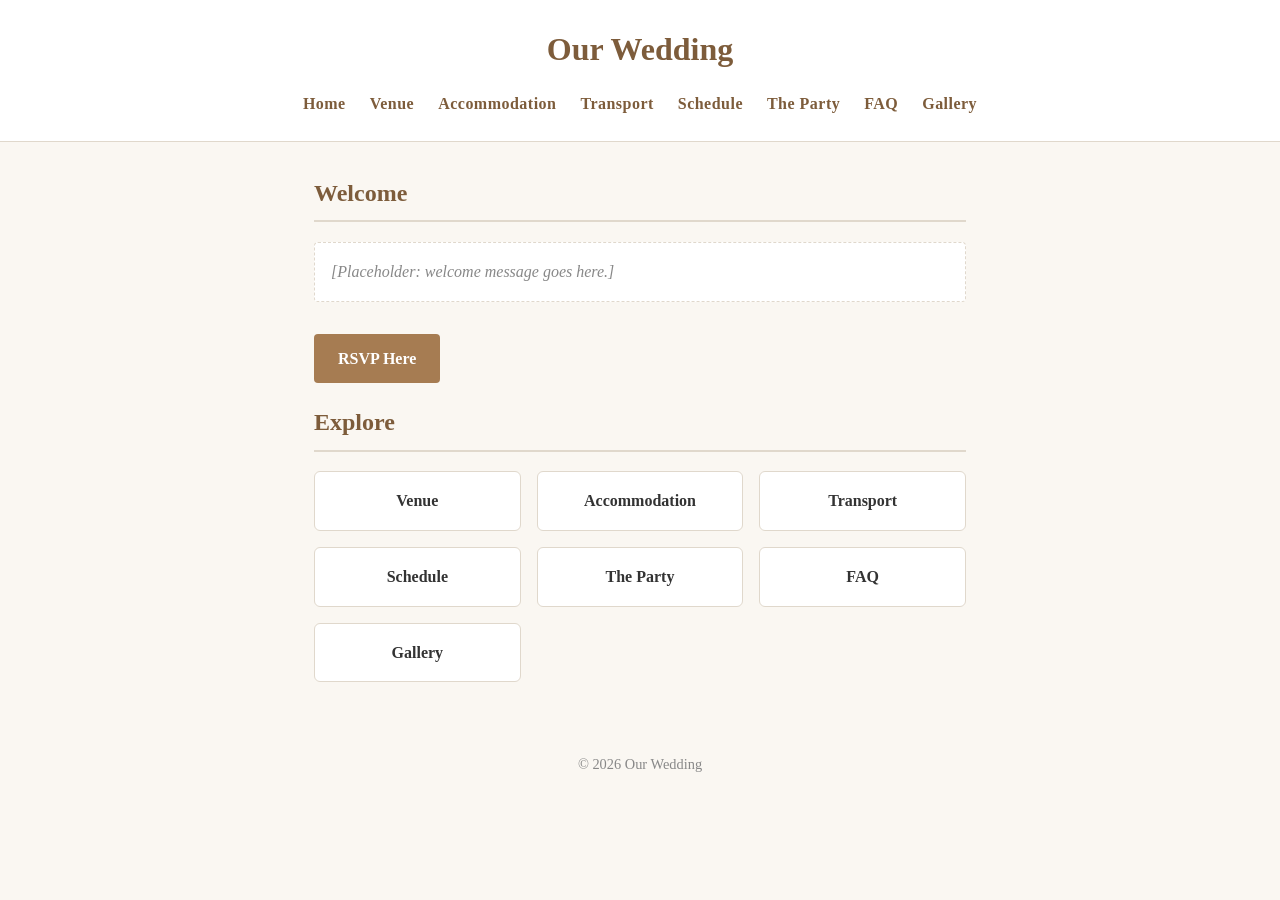
==== index.html @ 08235305 "init" ====
<!DOCTYPE html>
<html lang="en">
<head>
  <meta charset="UTF-8">
  <meta name="viewport" content="width=device-width, initial-scale=1.0">
  <title>Our Wedding</title>
  <link rel="stylesheet" href="css/style.css">
</head>
<body>
  <header>
    <h1>Our Wedding</h1>
    <nav>
      <ul>
        <li><a href="index.html">Home</a></li>
        <li><a href="venue.html">Venue</a></li>
        <li><a href="accommodation.html">Accommodation</a></li>
        <li><a href="transport.html">Transport</a></li>
        <li><a href="schedule.html">Schedule</a></li>
        <li><a href="party.html">The Party</a></li>
        <li><a href="faq.html">FAQ</a></li>
        <li><a href="gallery.html">Gallery</a></li>
      </ul>
    </nav>
  </header>

  <main>
    <h2>Welcome</h2>
    <p class="placeholder">[Placeholder: welcome message goes here.]</p>

    <!-- TODO: replace with the actual Google Doc/Form RSVP link -->
    <p>
      <a class="rsvp-button" href="https://docs.google.com/forms/d/e/PLACEHOLDER/viewform" target="_blank" rel="noopener noreferrer">RSVP Here</a>
    </p>

    <h2>Explore</h2>
    <ul class="home-links">
      <li><a href="venue.html">Venue</a></li>
      <li><a href="accommodation.html">Accommodation</a></li>
      <li><a href="transport.html">Transport</a></li>
      <li><a href="schedule.html">Schedule</a></li>
      <li><a href="party.html">The Party</a></li>
      <li><a href="faq.html">FAQ</a></li>
      <li><a href="gallery.html">Gallery</a></li>
    </ul>
  </main>

  <footer>
    <p>&copy; 2026 Our Wedding</p>
  </footer>
</body>
</html>
---- css/style.css ----
:root {
  --color-bg: #faf7f2;
  --color-text: #333333;
  --color-accent: #a67c52;
  --color-accent-dark: #7d5c3b;
  --color-border: #e0d8cc;
}

* {
  box-sizing: border-box;
}

body {
  margin: 0;
  font-family: "Georgia", "Times New Roman", serif;
  background-color: var(--color-bg);
  color: var(--color-text);
  line-height: 1.6;
}

header {
  background-color: #ffffff;
  border-bottom: 1px solid var(--color-border);
  padding: 1.5rem 1rem;
  text-align: center;
}

header h1 {
  margin: 0 0 1rem 0;
  font-size: 2rem;
  color: var(--color-accent-dark);
}

nav ul {
  list-style: none;
  margin: 0;
  padding: 0;
  display: flex;
  flex-wrap: wrap;
  justify-content: center;
  gap: 0.5rem 1.5rem;
}

nav a {
  text-decoration: none;
  color: var(--color-accent-dark);
  font-weight: bold;
  letter-spacing: 0.03em;
}

nav a:hover,
nav a:focus {
  text-decoration: underline;
}

main {
  max-width: 700px;
  margin: 2rem auto;
  padding: 0 1.5rem;
}

main h2 {
  color: var(--color-accent-dark);
  border-bottom: 2px solid var(--color-border);
  padding-bottom: 0.5rem;
}

.placeholder {
  font-style: italic;
  color: #888888;
  border: 1px dashed var(--color-border);
  padding: 1rem;
  border-radius: 4px;
  background-color: #ffffff;
}

.rsvp-button {
  display: inline-block;
  margin-top: 1rem;
  padding: 0.75rem 1.5rem;
  background-color: var(--color-accent);
  color: #ffffff;
  text-decoration: none;
  font-weight: bold;
  border-radius: 4px;
}

.rsvp-button:hover,
.rsvp-button:focus {
  background-color: var(--color-accent-dark);
}

.home-links {
  list-style: none;
  padding: 0;
  display: grid;
  grid-template-columns: repeat(auto-fit, minmax(180px, 1fr));
  gap: 1rem;
}

.home-links a {
  display: block;
  padding: 1rem;
  background-color: #ffffff;
  border: 1px solid var(--color-border);
  border-radius: 6px;
  text-align: center;
  text-decoration: none;
  color: var(--color-text);
  font-weight: bold;
}

.home-links a:hover,
.home-links a:focus {
  border-color: var(--color-accent);
  color: var(--color-accent-dark);
}

footer {
  text-align: center;
  padding: 1.5rem 1rem;
  color: #888888;
  font-size: 0.9rem;
}
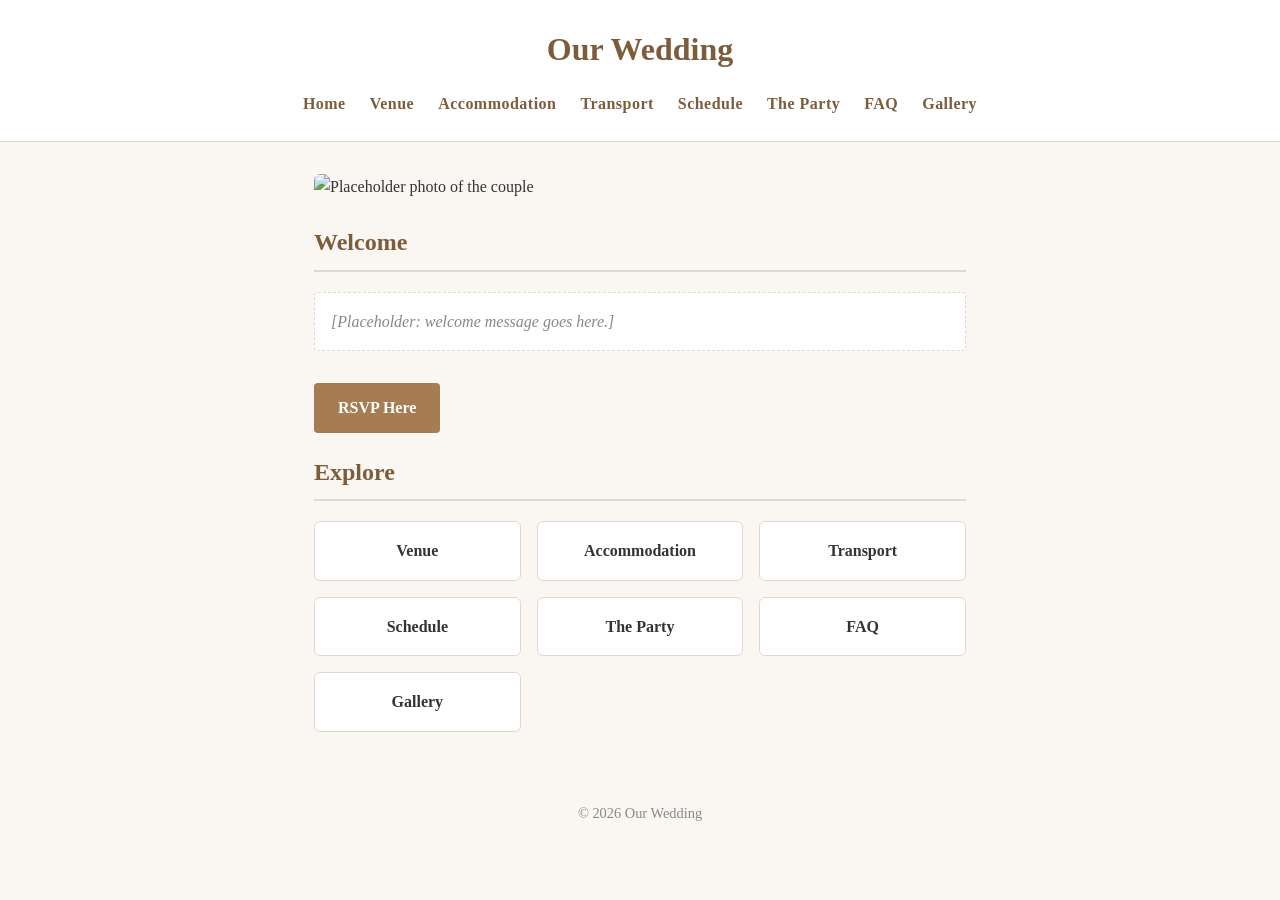
==== commit 639f657e: "image" ====
--- a/index.html
+++ b/index.html
@@ -24,6 +24,8 @@
   </header>
 
   <main>
+    <img class="hero-image" src="images/home-hero.jpg" alt="Placeholder photo of the couple">
+
     <h2>Welcome</h2>
     <p class="placeholder">[Placeholder: welcome message goes here.]</p>
 
--- a/css/style.css
+++ b/css/style.css
@@ -65,6 +65,15 @@
   padding-bottom: 0.5rem;
 }
 
+.hero-image {
+  display: block;
+  width: 100%;
+  max-height: 400px;
+  object-fit: cover;
+  border-radius: 6px;
+  margin-bottom: 1.5rem;
+}
+
 .placeholder {
   font-style: italic;
   color: #888888;
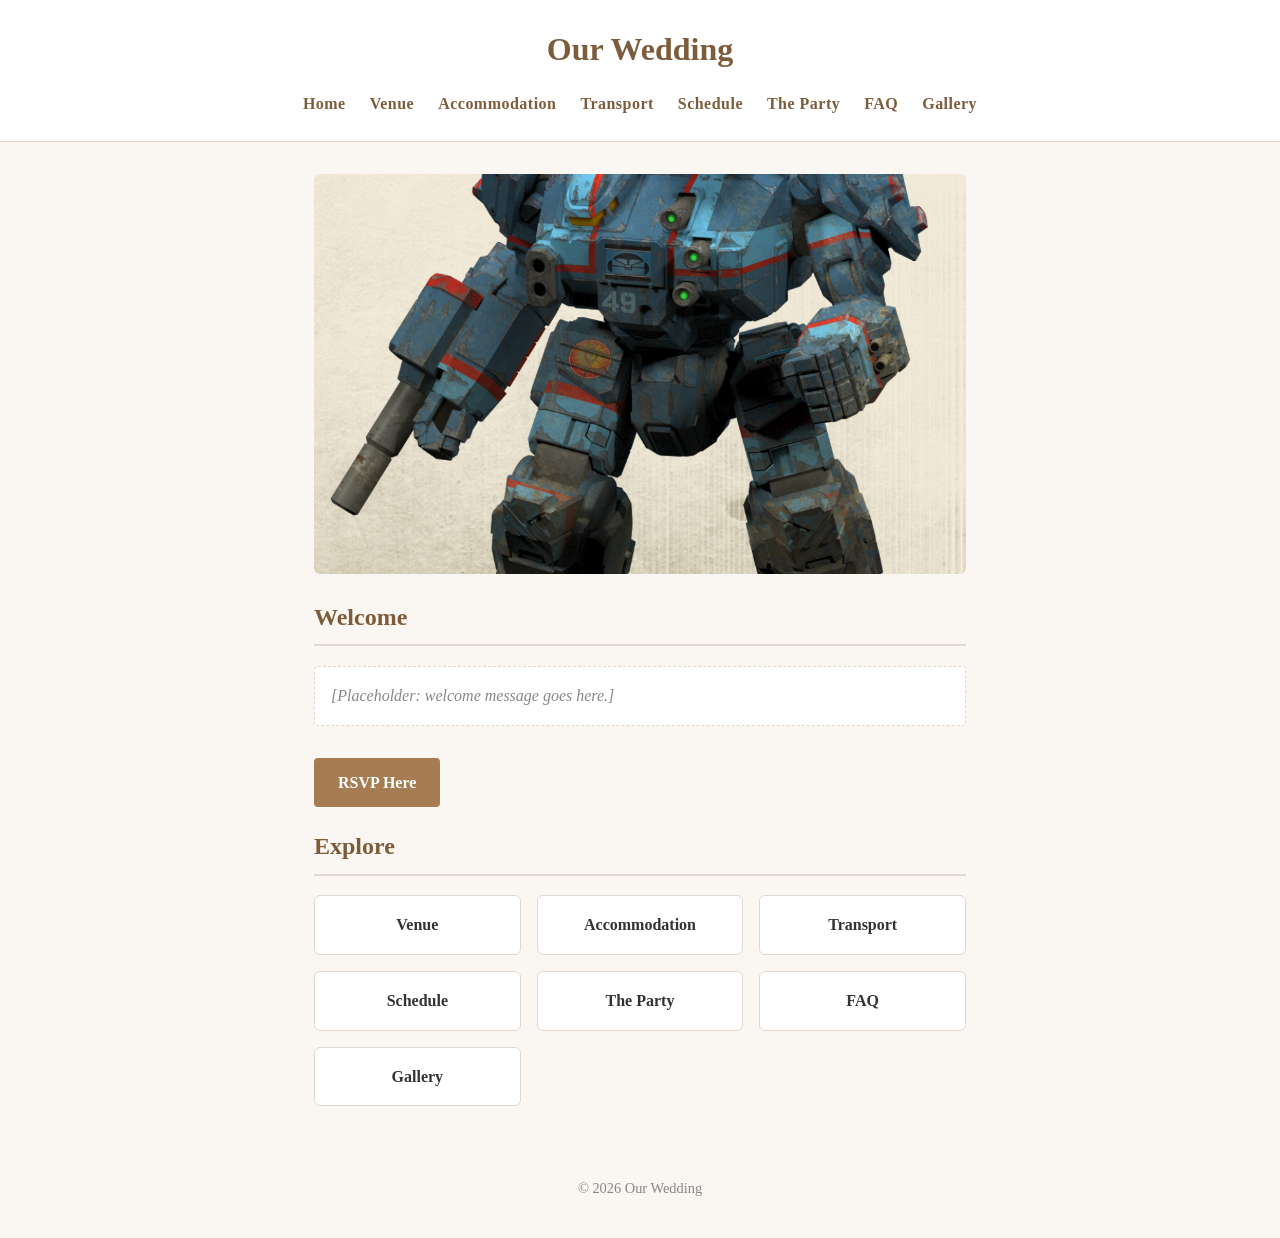
==== commit c774a7c0: "png" ====
--- a/index.html
+++ b/index.html
@@ -24,7 +24,7 @@
   </header>
 
   <main>
-    <img class="hero-image" src="images/home-hero.jpg" alt="Placeholder photo of the couple">
+    <img class="hero-image" src="images/home-hero.png" alt="Placeholder">
 
     <h2>Welcome</h2>
     <p class="placeholder">[Placeholder: welcome message goes here.]</p>
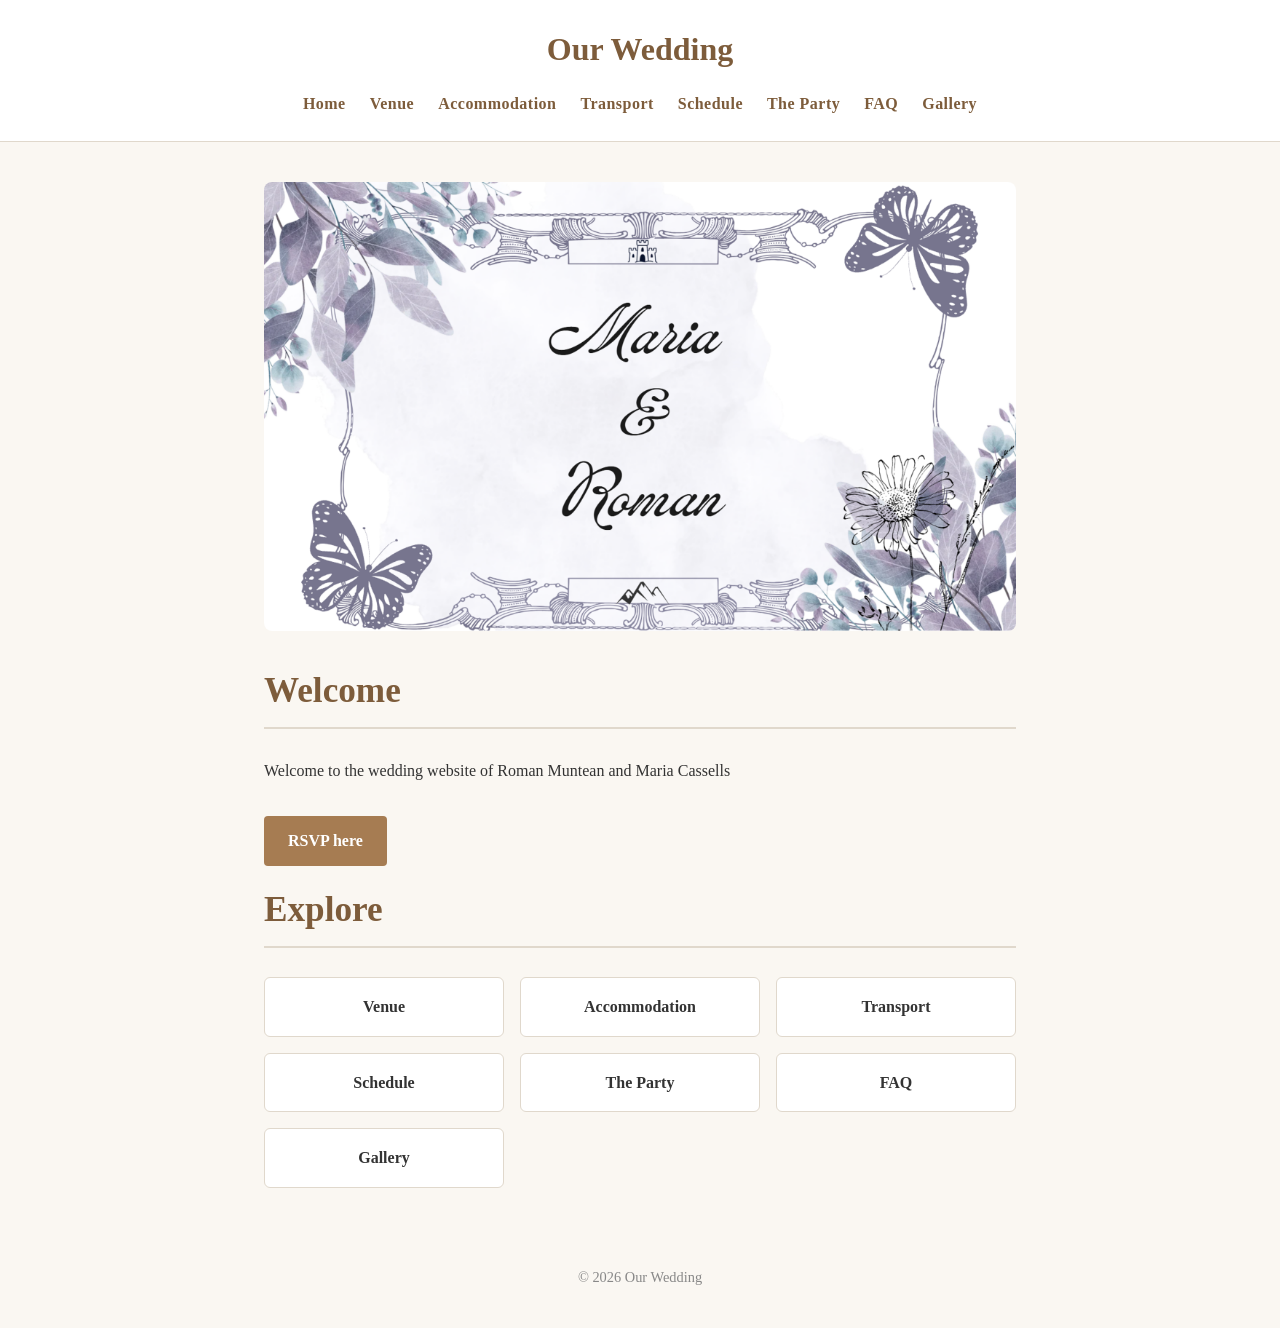
==== commit fee97efe: "fill out placeholder pages and images" ====
--- a/index.html
+++ b/index.html
@@ -24,14 +24,13 @@
   </header>
 
   <main>
-    <img class="hero-image" src="images/home-hero.png" alt="Placeholder">
+    <img class="hero-image" src="images/homepage.png" alt="Illustrated wedding artwork featuring the names Maria and Roman">
 
     <h2>Welcome</h2>
-    <p class="placeholder">[Placeholder: welcome message goes here.]</p>
+    <p>Welcome to the wedding website of Roman Muntean and Maria Cassells</p>
 
-    <!-- TODO: replace with the actual Google Doc/Form RSVP link -->
     <p>
-      <a class="rsvp-button" href="https://docs.google.com/forms/d/e/PLACEHOLDER/viewform" target="_blank" rel="noopener noreferrer">RSVP Here</a>
+      <a class="rsvp-button" href="https://docs.google.com/forms/d/e/1FAIpQLSdZ5xQLpR3WmScYChYrRlgSPmAdw3mZ1esiaV45wzZVwbgjrQ/viewform?usp=header" target="_blank" rel="noopener noreferrer">RSVP here</a>
     </p>
 
     <h2>Explore</h2>
--- a/css/style.css
+++ b/css/style.css
@@ -4,6 +4,7 @@
   --color-accent: #a67c52;
   --color-accent-dark: #7d5c3b;
   --color-border: #e0d8cc;
+  --color-surface: #ffffff;
 }
 
 * {
@@ -18,8 +19,18 @@
   line-height: 1.6;
 }
 
+a {
+  color: var(--color-accent-dark);
+  text-underline-offset: 0.18em;
+}
+
+a:hover,
+a:focus-visible {
+  color: var(--color-accent);
+}
+
 header {
-  background-color: #ffffff;
+  background-color: var(--color-surface);
   border-bottom: 1px solid var(--color-border);
   padding: 1.5rem 1rem;
   text-align: center;
@@ -49,13 +60,13 @@
 }
 
 nav a:hover,
-nav a:focus {
+nav a:focus-visible {
   text-decoration: underline;
 }
 
 main {
-  max-width: 700px;
-  margin: 2rem auto;
+  max-width: 800px;
+  margin: 2.5rem auto;
   padding: 0 1.5rem;
 }
 
@@ -63,24 +74,90 @@
   color: var(--color-accent-dark);
   border-bottom: 2px solid var(--color-border);
   padding-bottom: 0.5rem;
+  margin-top: 0;
+  font-size: clamp(1.7rem, 4vw, 2.2rem);
+}
+
+main h3 {
+  color: var(--color-accent-dark);
+  margin-top: 0;
 }
 
 .hero-image {
   display: block;
   width: 100%;
-  max-height: 400px;
+  max-height: 460px;
   object-fit: cover;
-  border-radius: 6px;
-  margin-bottom: 1.5rem;
-}
-
-.placeholder {
-  font-style: italic;
-  color: #888888;
-  border: 1px dashed var(--color-border);
-  padding: 1rem;
+  border-radius: 8px;
+  margin-bottom: 2rem;
+}
+
+.content-card {
+  background-color: var(--color-surface);
+  border: 1px solid var(--color-border);
+  border-radius: 8px;
+  padding: 1.25rem 1.5rem;
+  margin: 1.25rem 0;
+}
+
+.content-card address {
+  font-style: normal;
+}
+
+.card-grid {
+  display: grid;
+  grid-template-columns: repeat(auto-fit, minmax(min(100%, 220px), 1fr));
+  gap: 1rem;
+  margin-top: 1.5rem;
+}
+
+.card-grid .content-card {
+  margin: 0;
+}
+
+.link-list {
+  padding-left: 1.25rem;
+}
+
+.link-list li + li {
+  margin-top: 0.35rem;
+}
+
+.event-details {
+  display: grid;
+  grid-template-columns: max-content 1fr;
+  gap: 0.4rem 1rem;
+}
+
+.event-details dt {
+  font-weight: bold;
+}
+
+.event-details dd {
+  margin: 0;
+}
+
+.faq-list {
+  margin: 1.5rem 0;
+}
+
+.faq-list dt {
+  color: var(--color-accent-dark);
+  font-size: 1.1rem;
+  font-weight: bold;
+  margin-top: 1.25rem;
+}
+
+.faq-list dd {
+  margin: 0.35rem 0 0 1rem;
+}
+
+.notice {
+  background-color: var(--color-surface);
+  border: 1px solid var(--color-border);
+  border-left: 4px solid var(--color-accent);
   border-radius: 4px;
-  background-color: #ffffff;
+  padding: 1rem 1.25rem;
 }
 
 .rsvp-button {
@@ -88,15 +165,17 @@
   margin-top: 1rem;
   padding: 0.75rem 1.5rem;
   background-color: var(--color-accent);
-  color: #ffffff;
+  color: var(--color-surface);
   text-decoration: none;
   font-weight: bold;
   border-radius: 4px;
+  transition: background-color 150ms ease-in-out;
 }
 
 .rsvp-button:hover,
-.rsvp-button:focus {
+.rsvp-button:focus-visible {
   background-color: var(--color-accent-dark);
+  color: var(--color-surface);
 }
 
 .home-links {
@@ -110,7 +189,7 @@
 .home-links a {
   display: block;
   padding: 1rem;
-  background-color: #ffffff;
+  background-color: var(--color-surface);
   border: 1px solid var(--color-border);
   border-radius: 6px;
   text-align: center;
@@ -120,7 +199,7 @@
 }
 
 .home-links a:hover,
-.home-links a:focus {
+.home-links a:focus-visible {
   border-color: var(--color-accent);
   color: var(--color-accent-dark);
 }
@@ -131,3 +210,19 @@
   color: #888888;
   font-size: 0.9rem;
 }
+
+@media (max-width: 480px) {
+  main {
+    margin: 1.5rem auto;
+    padding: 0 1rem;
+  }
+
+  .event-details {
+    grid-template-columns: 1fr;
+    gap: 0;
+  }
+
+  .event-details dd + dt {
+    margin-top: 0.75rem;
+  }
+}
